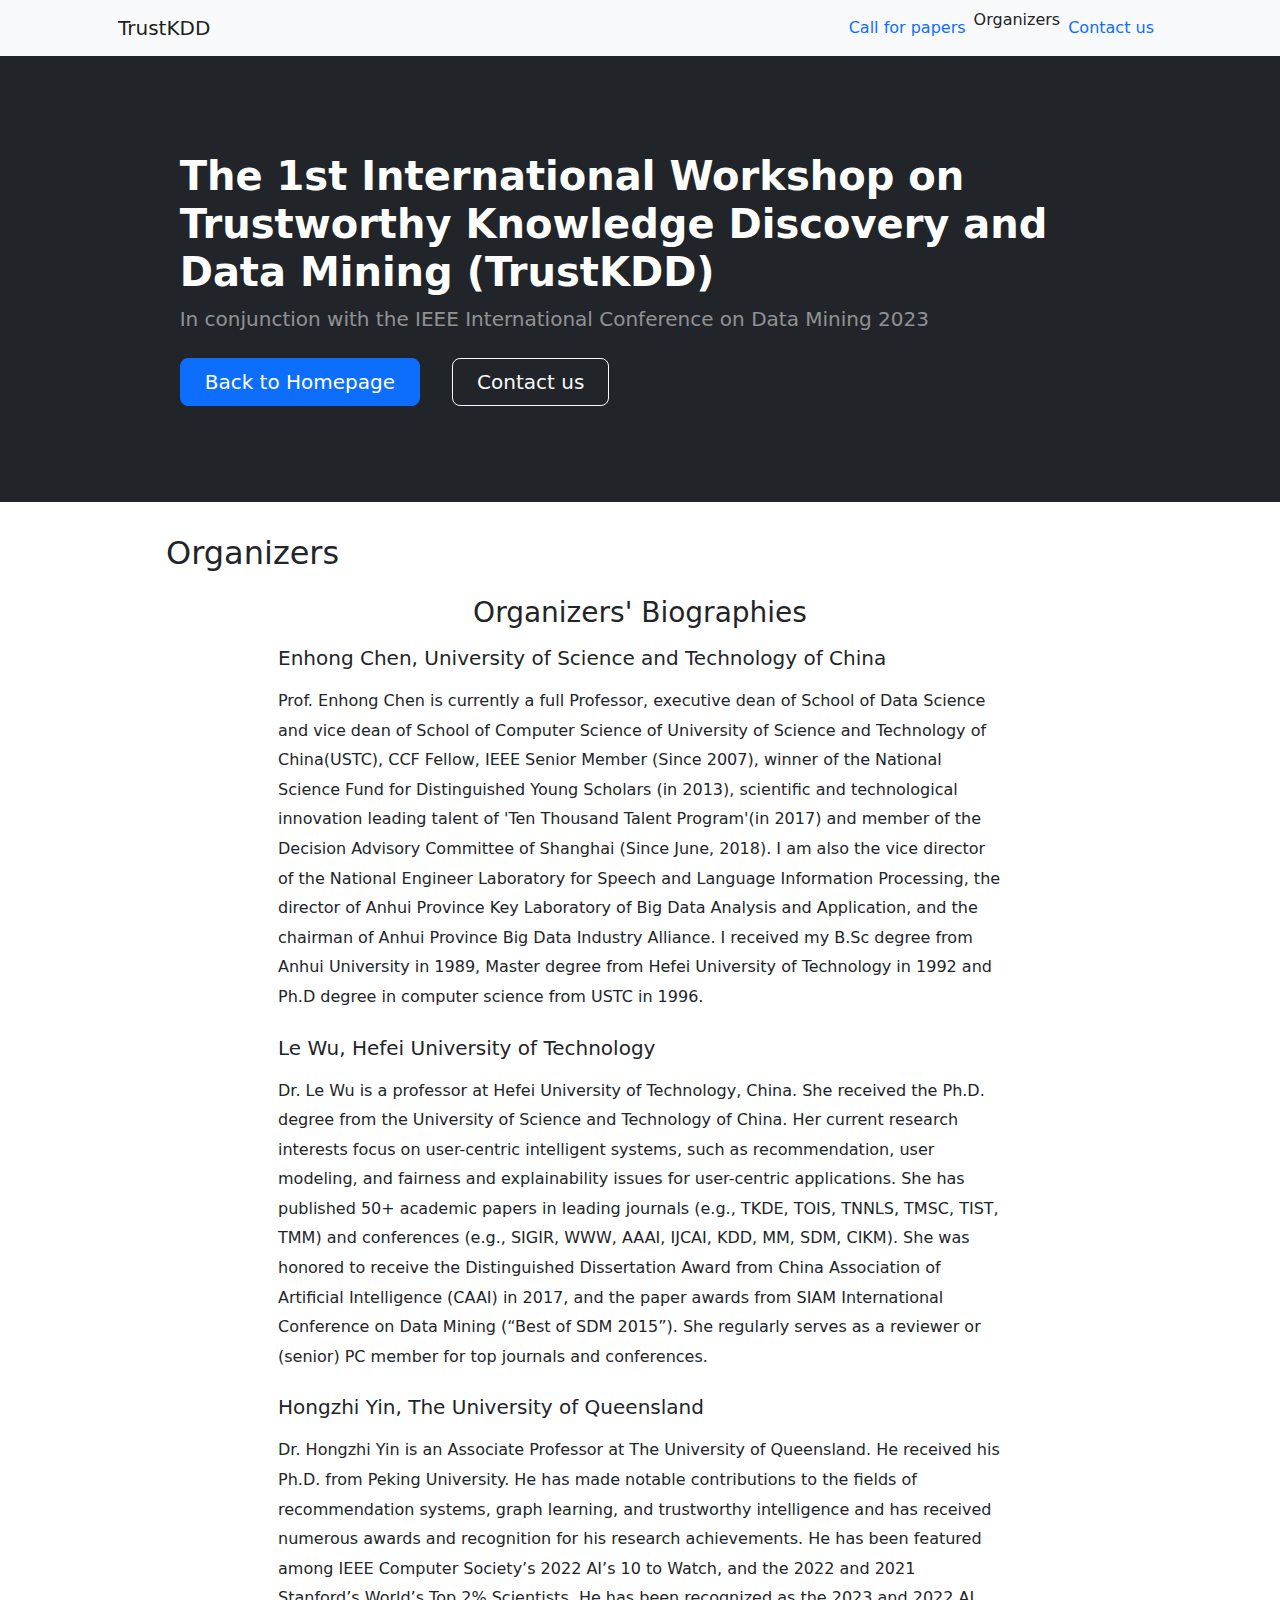
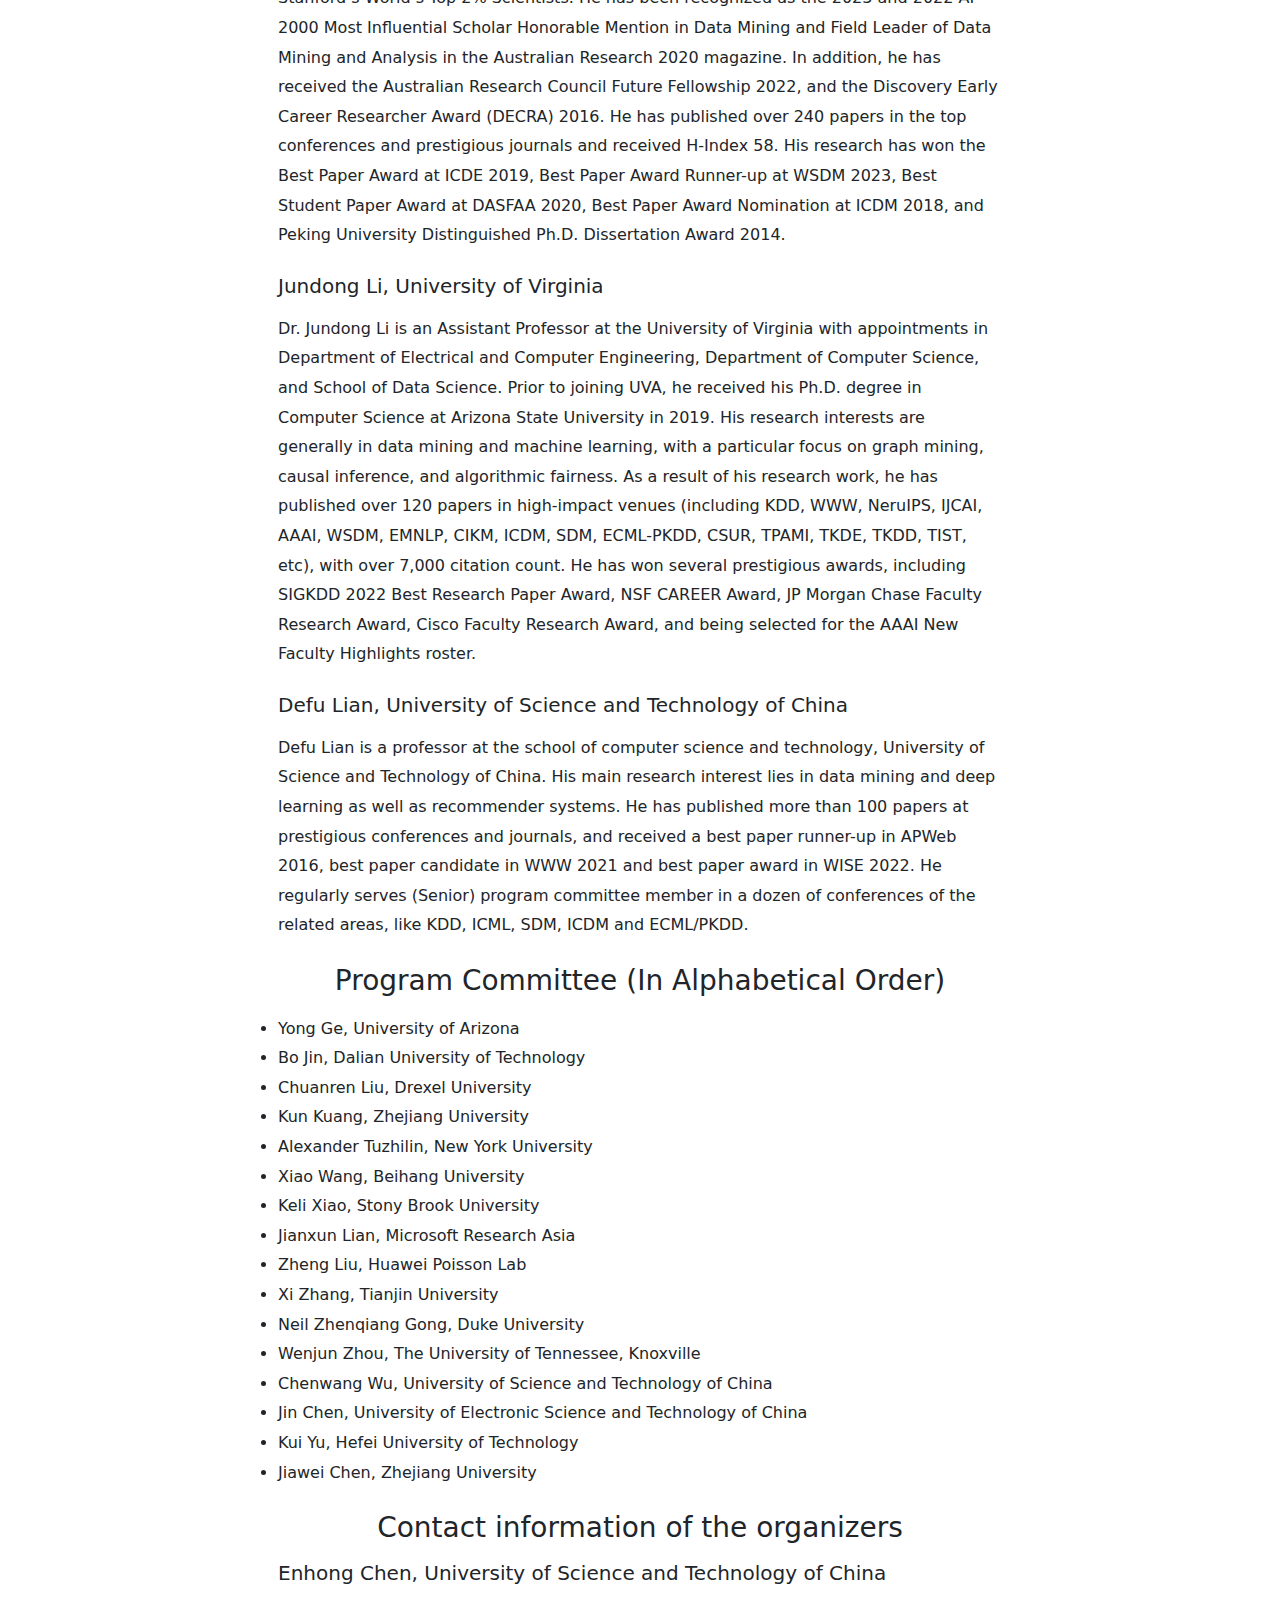
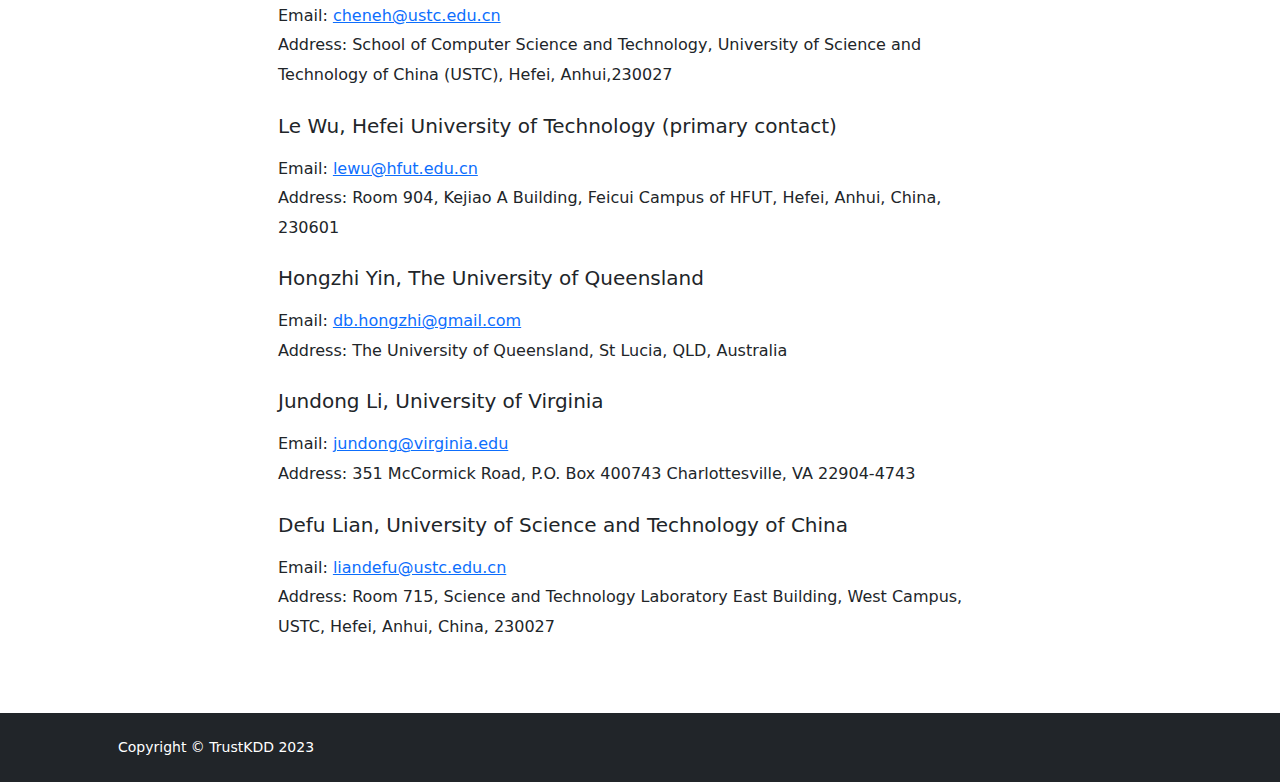
==== organizers.html @ 91637865 "Add files via upload" ====
<!DOCTYPE html>

<html lang="en">
    <head>
        <meta charset="utf-8" />
        <meta name="viewport" content="width=device-width, initial-scale=1, shrink-to-fit=no" />
        <meta name="description" content="" />
        <meta name="author" content="" />
        <title> TrustKDD 2023 </title>
        <!-- Favicon-->
        <link rel="icon" type="image/x-icon" href="assets/favicon.ico" />
        <!-- Bootstrap icons-->
        <link href="https://cdn.jsdelivr.net/npm/bootstrap-icons@1.5.0/font/bootstrap-icons.css" rel="stylesheet" />
        <!-- Core theme CSS (includes Bootstrap)-->
        <!-- <link href="https://cdn.jsdelivr.net/npm/bootstrap@5.3.0-alpha1/dist/css/bootstrap.min.css" rel="stylesheet">
        <link href="https://getbootstrap.com/docs/5.3/assets/css/docs.css" rel="stylesheet"> -->
        <link href="css/styles.css" rel="stylesheet" />
    </head>
    <style>
        .nav-link {
            display: block;
            padding: var(--bs-nav-link-padding-y) var(--bs-nav-link-padding-x);
            font-size: var(--bs-nav-link-font-size);
            font-weight: var(--bs-nav-link-font-weight);
            color: var(--bs-primary);
            text-decoration: none;
            transition: color 0.15s ease-in-out, background-color 0.15s ease-in-out, border-color 0.15s ease-in-out;
        }
    </style>
    <body class="d-flex flex-column h-100">
        <main class="flex-shrink-0">
            <!-- Navigation-->
            <nav class="navbar navbar-expand-lg bg-light" >
                <div class="container px-5  ">
                    <a class="navbar-brand" href="index.html">TrustKDD</a>
                    <button class="navbar-toggler" type="button" data-bs-toggle="collapse" data-bs-target="#navbarSupportedContent" aria-controls="navbarSupportedContent" aria-expanded="false" aria-label="Toggle navigation"><span class="navbar-toggler-icon"></span></button>
                    <div class="collapse navbar-collapse" id="navbarSupportedContent">
                        <ul class="navbar-nav ms-auto mb-2 mb-lg-0">
                            <!-- <li class="nav-item dropdown">
                                <a class="nav-link dropdown-toggle" id="navbarDropdownBlog" href="#" role="button" data-bs-toggle="dropdown" aria-expanded="false">Calls</a>
                                <ul class="dropdown-menu dropdown-menu-end" aria-labelledby="navbarDropdownBlog">
                                    <li><a class="dropdown-item" href="call-for-papers.html">Call for papers</a></li>
                                    <li><a class="dropdown-item" href="call-for-workshop-proposals.html">Call for Workshops</a></li>
                                </ul>
                            </li> -->
                            <li class="nav-item"><a class="nav-link" href=call-for-papers.html>Call for papers</a></li>
                            <li>Organizers</a></li>
                            <li class="nav-item"><a class="nav-link" href="mailto:liandefu@ustc.edu.cn">Contact us</a></li>
                        </ul>
                    </div>
                </div>
            </nav>
            <!-- Header -->
            <header class="bg-dark py-5">
                <div class="container px-3">
                    <div class="row gx-3 align-items-center justify-content-center">
                        <div class="col-lg-10 col-xl-10 col-xxl-10">
                            <div class="my-5 text-center text-xl-start">
                                <h1 class="display-6 fw-bolder text-white mb-2">The 1st International Workshop on Trustworthy Knowledge Discovery and Data Mining (TrustKDD)</h1>
                                <p class="lead fw-normal text-white-50 mb-4">In conjunction with the IEEE International Conference on Data Mining 2023</p>
                                <div class="d-grid gap-3 d-sm-flex justify-content-sm-center justify-content-xl-start">
                                    <a class="btn btn-primary btn-lg px-4 me-sm-3" href="index.html">Back to Homepage</a>
                                    <a class="btn btn-outline-light btn-lg px-4" href="mailto:liandefu@ustc.edu.cn">Contact us</a>
                                </div>
                            </div>
                        </div>
                        <!-- <div class="col-xl-5 col-xxl-6 d-none d-xl-block text-center"><img class="img-fluid rounded-3 my-5" src="https://dummyimage.com/600x400/343a40/6c757d" alt="..." /></div> -->
                    </div>
                </div>
            </header>

            <!-- Content section-->
            <section class="pt-2 pb-5" id="content">
                <div class="container px-5" style="line-height: 1.85;">
                    <h1 class="mb-4 mt-4 fs-2 px-5">Organizers 

                    </h1>
                
                    <section class="mb-4">
                        <h2 class="mb-3 mt-3 fs-3 text-center">Organizers' Biographies</h2>

                            <h4 class="mb-3 mt-3 fs-5 px-10">
                                Enhong Chen, University of Science and Technology of China
                            </h4>
                            <p class="mb-4 px-10">
                                Prof. Enhong Chen is currently a full Professor, executive dean of School of Data Science and vice dean of School of Computer Science of University of Science and Technology of China(USTC), CCF Fellow, IEEE Senior Member (Since 2007), winner of the National Science Fund for Distinguished Young Scholars (in 2013), scientific and technological innovation leading talent of 'Ten Thousand Talent Program'(in 2017) and member of the Decision Advisory Committee of Shanghai (Since June, 2018). I am also the vice director of the National Engineer Laboratory for Speech and Language Information Processing, the director of Anhui Province Key Laboratory of Big Data Analysis and Application, and the chairman of Anhui Province Big Data Industry Alliance. I received my B.Sc degree from Anhui University in 1989, Master degree from Hefei University of Technology in 1992 and Ph.D degree in computer science from USTC in 1996.
                            </p>

                            <h4 class="mb-3 mt-3 fs-5 px-10">
                                Le Wu, Hefei University of Technology
                            </h4>
                            <p class="mb-4 px-10">
                                Dr. Le Wu is a professor at Hefei University of Technology, China. She received the Ph.D. degree from the University of Science and Technology of China. Her current research interests focus on user-centric intelligent systems, such as recommendation, user modeling, and fairness and explainability issues for user-centric applications. She has published 50+ academic papers in leading journals (e.g., TKDE, TOIS, TNNLS, TMSC, TIST, TMM) and conferences (e.g., SIGIR, WWW, AAAI, IJCAI, KDD, MM, SDM, CIKM). She was honored to receive the Distinguished Dissertation Award from China Association of Artificial Intelligence (CAAI) in 2017, and the paper awards from SIAM International Conference on Data Mining (“Best of SDM 2015”). She regularly serves as a reviewer or (senior) PC member for top journals and conferences.
                            </p>

                            <h4 class="mb-3 mt-3 fs-5 px-10">
                                Hongzhi Yin, The University of Queensland
                            </h4>
                            <p class="mb-4 px-10">
                                Dr. Hongzhi Yin is an Associate Professor at The University of Queensland. He received his Ph.D.  from Peking University. He has made notable contributions to the fields of recommendation systems, graph learning, and trustworthy intelligence and has received numerous awards and recognition for his research achievements. He has been featured among IEEE Computer Society’s 2022 AI’s 10 to Watch, and the 2022 and 2021 Stanford’s World’s Top 2% Scientists.  He has been recognized as the 2023 and 2022 AI 2000 Most Influential Scholar Honorable Mention in Data Mining and Field Leader of Data Mining and Analysis in the Australian Research 2020 magazine. In addition, he has received the Australian Research Council Future Fellowship 2022, and the Discovery Early Career Researcher Award (DECRA) 2016.  He has published over 240 papers in the top conferences and prestigious journals and received H-Index 58. His research has won the Best Paper Award at ICDE 2019, Best Paper Award Runner-up at WSDM 2023, Best Student Paper Award at DASFAA 2020, Best Paper Award Nomination at ICDM 2018, and Peking University Distinguished Ph.D. Dissertation Award 2014.
                            </p>
                            <h4 class="mb-3 mt-3 fs-5 px-10">
                                Jundong Li, University of Virginia
                            </h4>
                            <p class="mb-4 px-10">
                                Dr. Jundong Li is an Assistant Professor at the University of Virginia with appointments in Department of Electrical and Computer Engineering, Department of Computer Science, and School of Data Science. Prior to joining UVA, he received his Ph.D. degree in Computer Science at Arizona State University in 2019. His research interests are generally in data mining and machine learning, with a particular focus on graph mining, causal inference, and algorithmic fairness. As a result of his research work, he has published over 120 papers in high-impact venues (including KDD, WWW, NeruIPS, IJCAI, AAAI, WSDM, EMNLP, CIKM, ICDM, SDM, ECML-PKDD, CSUR, TPAMI, TKDE, TKDD, TIST, etc), with over 7,000 citation count. He has won several prestigious awards, including SIGKDD 2022 Best Research Paper Award, NSF CAREER Award, JP Morgan Chase Faculty Research Award, Cisco Faculty Research Award, and being selected for the AAAI New Faculty Highlights roster.
                            </p>
                            <h4 class="mb-3 mt-3 fs-5 px-10">
                                Defu Lian, University of Science and Technology of China
                            </h4>
                            <p class="mb-4 px-10">
                                Defu Lian is a professor at the school of computer science and technology, University of Science and Technology of China. His main research interest lies in data mining and deep learning as well as recommender systems. He has published more than 100 papers at prestigious conferences and journals, and received a best paper runner-up in APWeb 2016, best paper candidate in WWW 2021 and best paper award in WISE 2022. He regularly serves (Senior) program committee member in a dozen of conferences of the related areas, like KDD, ICML, SDM, ICDM and ECML/PKDD.
                            </p>
                    </section>
                    
                    <section class="mb-4">
                        <h2 class="mb-3 mt-3 fs-3 text-center">Program Committee (In Alphabetical Order)</h2>
                        <ul class="mb-4 px-10">
                            <li>Yong Ge, University of Arizona</li>
                            <li>Bo Jin, Dalian University of Technology</li>
                            <li>Chuanren Liu, Drexel University</li>
                            <li>Kun Kuang, Zhejiang University</li>
                            <li>Alexander Tuzhilin, New York University</li>
                            <li>Xiao Wang, Beihang University</li>
                            <li>Keli Xiao, Stony Brook University</li>
                            <li>Jianxun Lian, Microsoft Research Asia</li>
                            <li>Zheng Liu, Huawei Poisson Lab</li>
                            <li>Xi Zhang, Tianjin University</li>
                            <li>Neil Zhenqiang Gong, Duke University</li>
                            <li>Wenjun Zhou, The University of Tennessee, Knoxville</li>
                            <li>Chenwang Wu, University of Science and Technology of China</li>
                            <li>Jin Chen, University of Electronic Science and Technology of China</li>
                            <li>Kui Yu, Hefei University of Technology</li>
                            <li>Jiawei Chen, Zhejiang University</li>
                        </ul>
                    </section>
                
                    <section class="mb-4">
                        <h2 class="mb-3 mt-3 fs-3 text-center">Contact information of the organizers</h2>
                        <h4 class="mb-3 mt-3 fs-5 px-10">Enhong Chen, University of Science and Technology of China</h4>
                        <p class="mb-4 px-10">
                            Email: <a href="mailto:cheneh@ustc.edu.cn">cheneh@ustc.edu.cn</a><br>
                            Address: School of Computer Science and Technology, University of Science and Technology of China (USTC), Hefei, Anhui,230027
                        </p>
                        
                        <h4 class="mb-3 mt-3 fs-5 px-10">Le Wu, Hefei University of Technology (primary contact)</h4>
                        <p class="mb-4 px-10">
                            Email: <a href="mailto:lewu@hfut.edu.cn">lewu@hfut.edu.cn</a><br>
                            Address: Room 904, Kejiao A Building, Feicui Campus of HFUT, Hefei, Anhui, China, 230601
                        </p>

                        <h4 class="mb-3 mt-3 fs-5 px-10">Hongzhi Yin, The University of Queensland</h4>
                        
                        <p class="mb-4 px-10">
                            Email: <a href="mailto:db.hongzhi@gmail.com">db.hongzhi@gmail.com</a><br>
                            Address: The University of Queensland, St Lucia, QLD, Australia
                        </p>
                        
                        <h4 class="mb-3 mt-3 fs-5 px-10">
                            Jundong Li, University of Virginia
                        </h4>

                        <p class="mb-4 px-10">
                            Email: <a href="mailto:jundong@virginia.edu">jundong@virginia.edu</a><br>
                            Address: 351 McCormick Road, P.O. Box 400743 Charlottesville, VA 22904-4743
                        </p>
                        
                        <h4 class="mb-3 mt-3 fs-5 px-10">
                            Defu Lian, University of Science and Technology of China
                        </h4>

                        <p class="mb-4 px-10">
                            Email: <a href="mailto:liandefu@ustc.edu.cn">liandefu@ustc.edu.cn</a><br>
                            Address: Room 715, Science and Technology Laboratory East Building, West Campus, USTC, Hefei, Anhui, China, 230027    
                        </p>
                    </section>
                </div>
            </section>
        </main>
        <!-- Footer-->
        <footer class="bg-dark py-4 mt-auto">
            <div class="container px-5">
                <div class="row align-items-center justify-content-between flex-column flex-sm-row">
                    <div class="col-auto"><div class="small m-0 text-white">Copyright &copy; TrustKDD 2023 </div></div>
                    <!-- <div class="col-auto">
                        <a class="link-light small" href="#!">Privacy</a>
                        <span class="text-white mx-1">&middot;</span>
                        <a class="link-light small" href="#!">Terms</a>
                        <span class="text-white mx-1">&middot;</span>
                        <a class="link-light small" href="#!">Contact</a>
                    </div> -->
                </div>
            </div>
        </footer>
        <!-- Bootstrap core JS-->
        <script src="https://cdn.jsdelivr.net/npm/bootstrap@5.2.3/dist/js/bootstrap.bundle.min.js"></script>
        <!-- Core theme JS-->
        <script src="js/scripts.js"></script>
    </body>
</html>
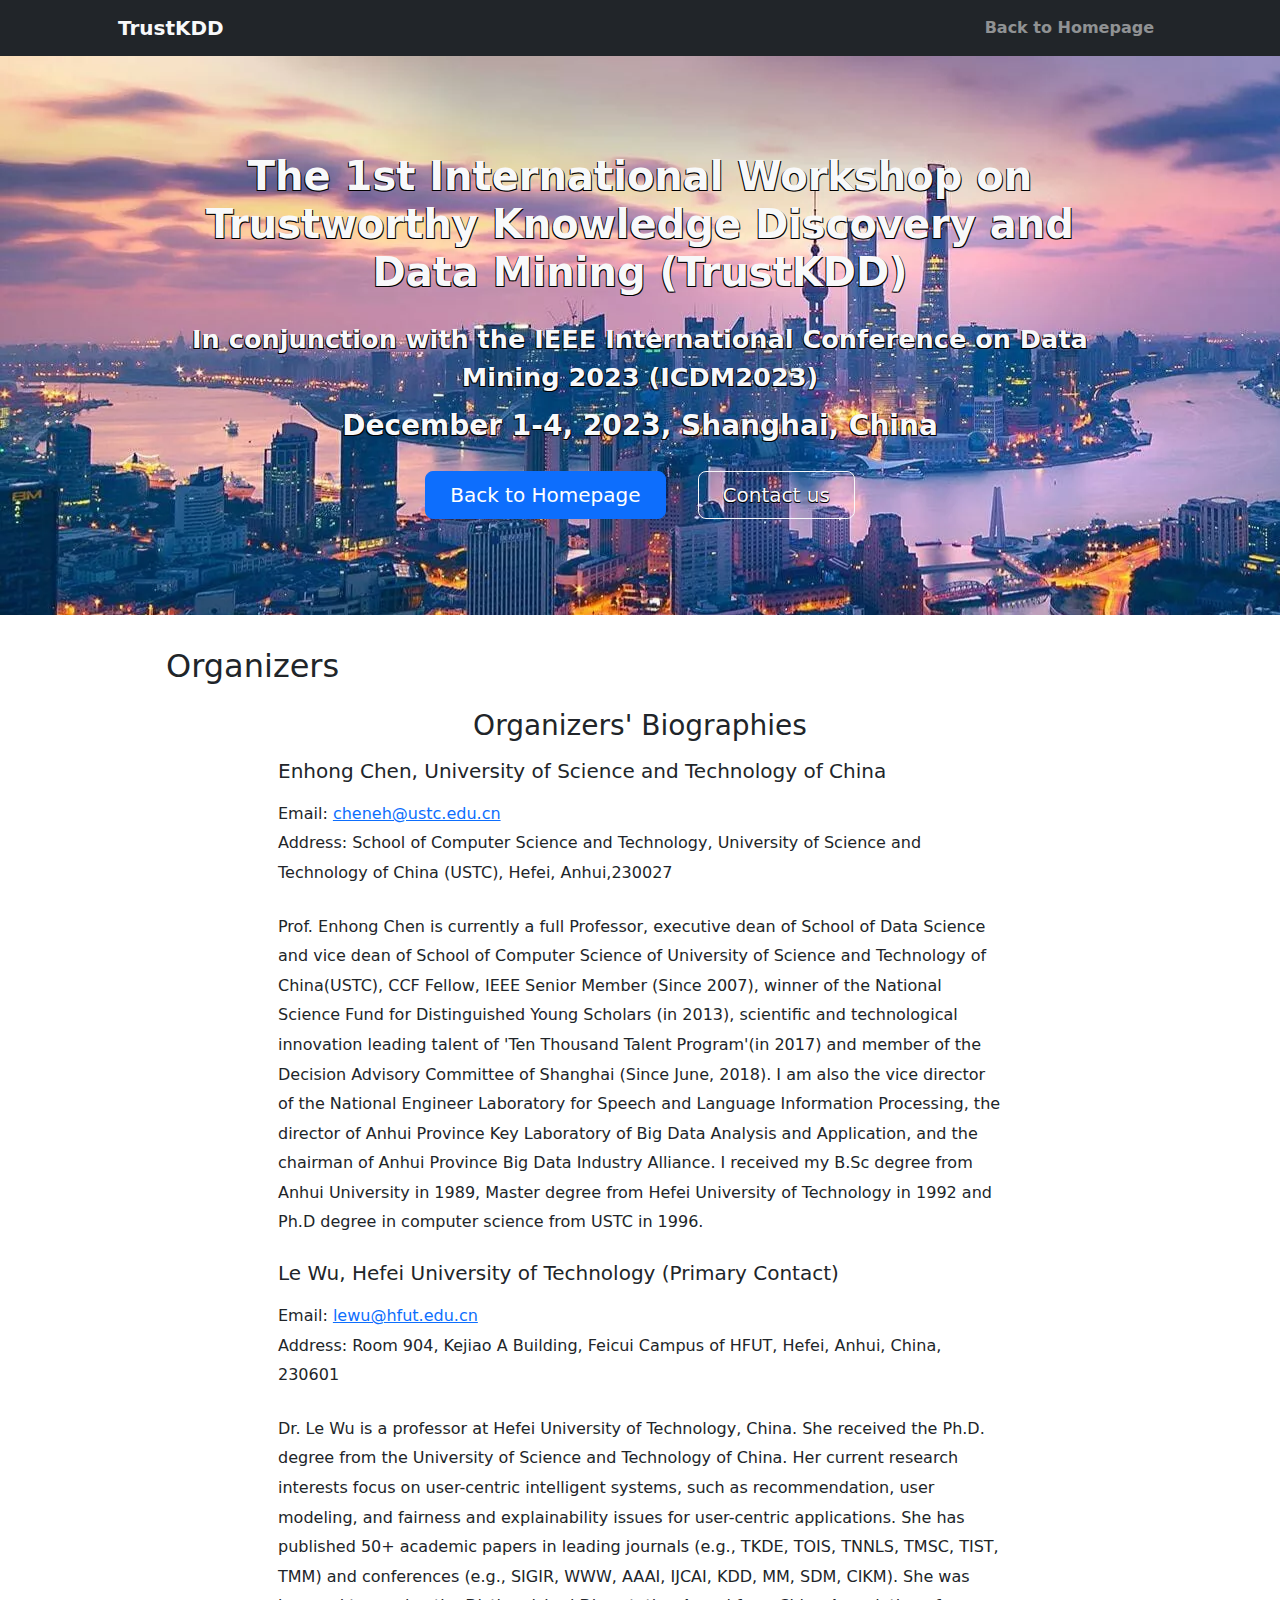
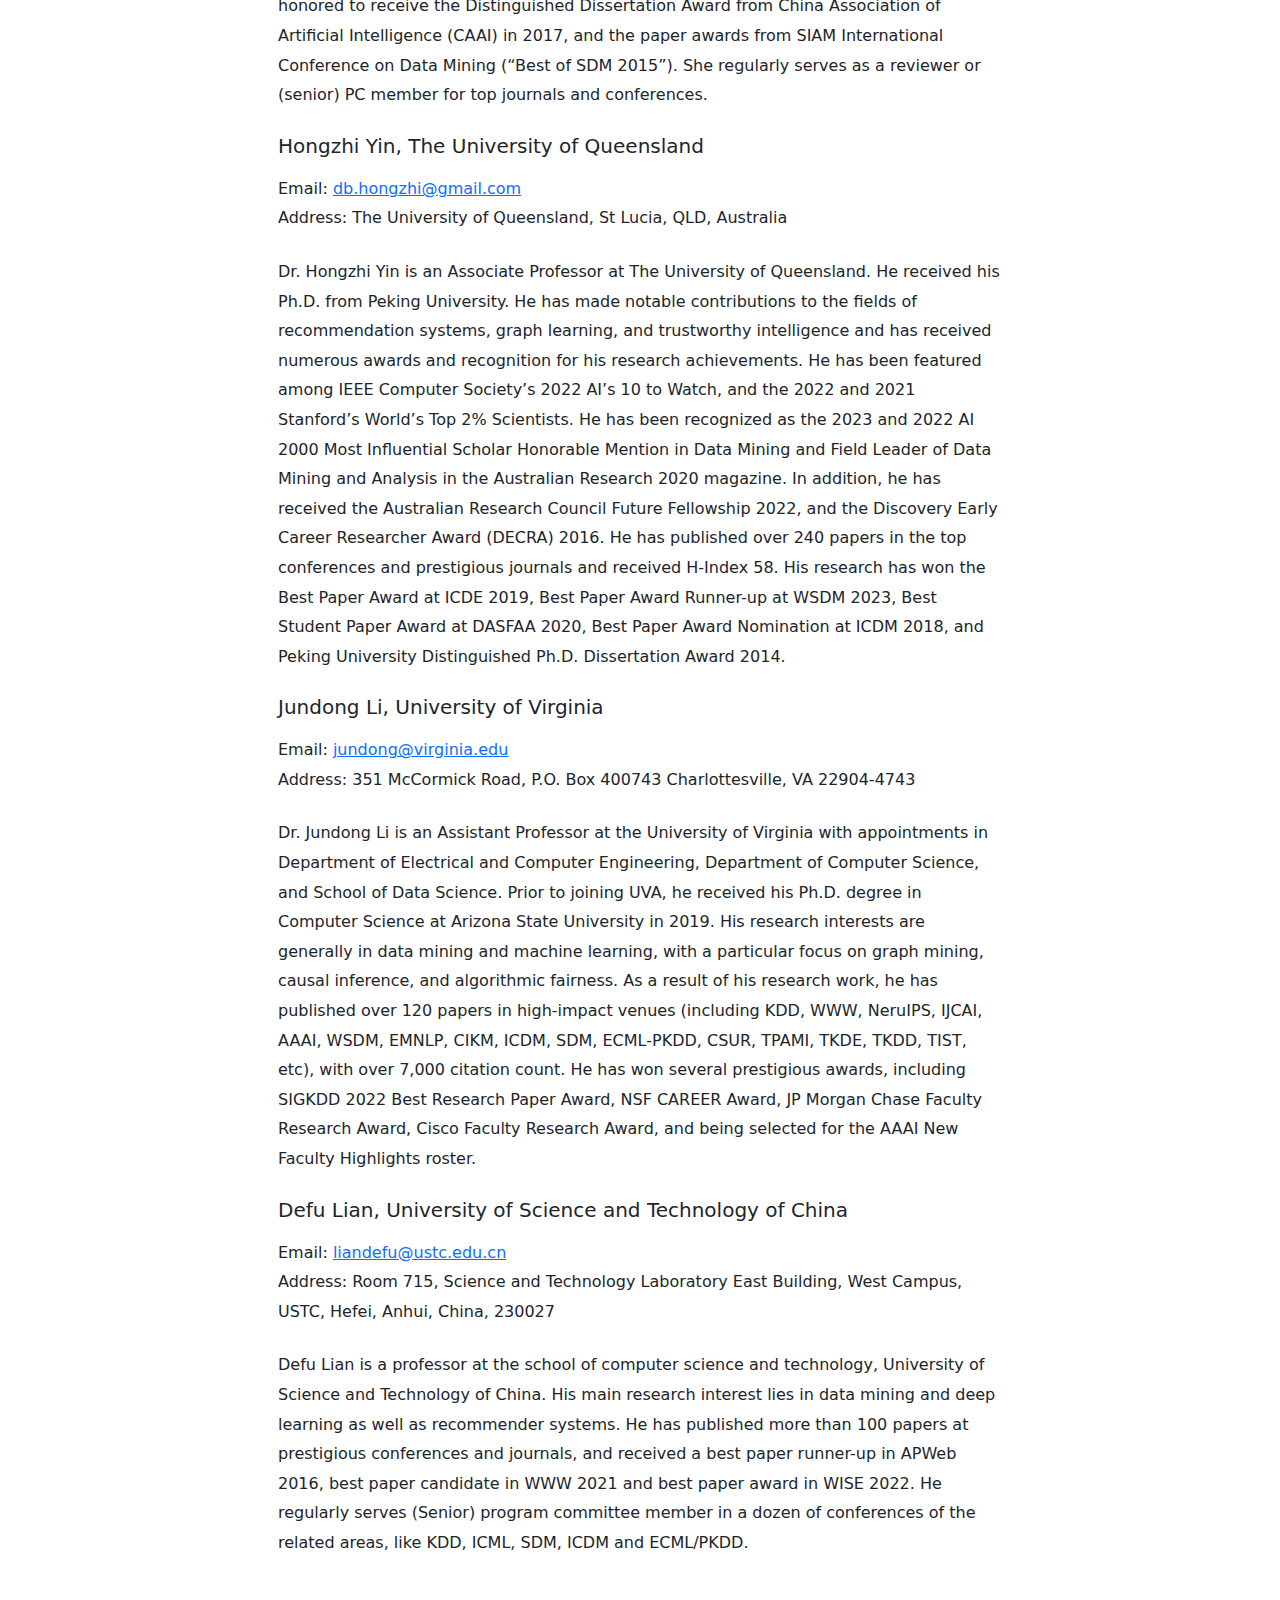
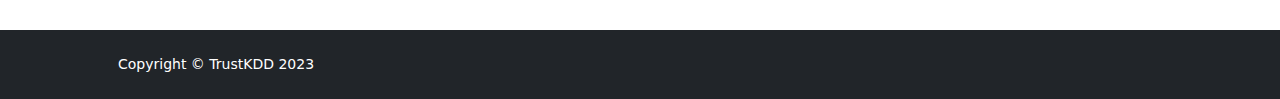
==== commit c797bc79: "Add files via upload" ====
--- a/organizers.html
+++ b/organizers.html
@@ -30,9 +30,9 @@
     <body class="d-flex flex-column h-100">
         <main class="flex-shrink-0">
             <!-- Navigation-->
-            <nav class="navbar navbar-expand-lg bg-light" >
+            <nav class="navbar navbar-expand-lg bg-dark" >
                 <div class="container px-5  ">
-                    <a class="navbar-brand" href="index.html">TrustKDD</a>
+                    <a class="navbar-brand text-light fw-bolder" href="index.html">TrustKDD</a>
                     <button class="navbar-toggler" type="button" data-bs-toggle="collapse" data-bs-target="#navbarSupportedContent" aria-controls="navbarSupportedContent" aria-expanded="false" aria-label="Toggle navigation"><span class="navbar-toggler-icon"></span></button>
                     <div class="collapse navbar-collapse" id="navbarSupportedContent">
                         <ul class="navbar-nav ms-auto mb-2 mb-lg-0">
@@ -43,24 +43,22 @@
                                     <li><a class="dropdown-item" href="call-for-workshop-proposals.html">Call for Workshops</a></li>
                                 </ul>
                             </li> -->
-                            <li class="nav-item"><a class="nav-link" href=call-for-papers.html>Call for papers</a></li>
-                            <li>Organizers</a></li>
-                            <li class="nav-item"><a class="nav-link" href="mailto:liandefu@ustc.edu.cn">Contact us</a></li>
+                            <li class="nav-item"><a class="nav-link text-white-50 fw-bolder" href=index.html>Back to Homepage</a></li>
                         </ul>
                     </div>
                 </div>
             </nav>
-            <!-- Header -->
-            <header class="bg-dark py-5">
+            <header class="py-5" style="background-image:url(background.webp)">
                 <div class="container px-3">
                     <div class="row gx-3 align-items-center justify-content-center">
                         <div class="col-lg-10 col-xl-10 col-xxl-10">
                             <div class="my-5 text-center text-xl-start">
-                                <h1 class="display-6 fw-bolder text-white mb-2">The 1st International Workshop on Trustworthy Knowledge Discovery and Data Mining (TrustKDD)</h1>
-                                <p class="lead fw-normal text-white-50 mb-4">In conjunction with the IEEE International Conference on Data Mining 2023</p>
-                                <div class="d-grid gap-3 d-sm-flex justify-content-sm-center justify-content-xl-start">
+                                <h1 class="display-6 fw-bolder text-light text-center mb-4" style="text-shadow: -1px 1px 0 #000, 1px 1px 0 #000;">The 1st International Workshop on Trustworthy Knowledge Discovery and Data Mining (TrustKDD)</h1>
+                                <p class="lead fw-bolder text-light text-center mb-2" style="font-size:1.6rem; text-shadow: -1px 1px 0 #000, 1px 1px 0 #000;">In conjunction with the IEEE International Conference on Data Mining 2023 (ICDM2023) </p>
+                                <p class="lead fw-bolder text-light text-center mb-4" style="font-size:1.75rem; text-shadow: -1px 1px 0 #000, 1px 1px 0 #000;">December 1-4, 2023, Shanghai, China</p>
+                                <div class="d-grid gap-3 d-sm-flex justify-content-sm-center">
                                     <a class="btn btn-primary btn-lg px-4 me-sm-3" href="index.html">Back to Homepage</a>
-                                    <a class="btn btn-outline-light btn-lg px-4" href="mailto:liandefu@ustc.edu.cn">Contact us</a>
+                                    <a class="btn btn-outline-light btn-lg px-4" style="text-shadow: -0.5px 0.5px 0 #000, 0.5px 0.5px 0 #000;" href="mailto:liandefu@ustc.edu.cn">Contact us</a>
                                 </div>
                             </div>
                         </div>
@@ -83,12 +81,20 @@
                                 Enhong Chen, University of Science and Technology of China
                             </h4>
                             <p class="mb-4 px-10">
+                                Email: <a href="mailto:cheneh@ustc.edu.cn">cheneh@ustc.edu.cn</a><br>
+                                Address: School of Computer Science and Technology, University of Science and Technology of China (USTC), Hefei, Anhui,230027
+                            </p>
+                            <p class="mb-4 px-10">
                                 Prof. Enhong Chen is currently a full Professor, executive dean of School of Data Science and vice dean of School of Computer Science of University of Science and Technology of China(USTC), CCF Fellow, IEEE Senior Member (Since 2007), winner of the National Science Fund for Distinguished Young Scholars (in 2013), scientific and technological innovation leading talent of 'Ten Thousand Talent Program'(in 2017) and member of the Decision Advisory Committee of Shanghai (Since June, 2018). I am also the vice director of the National Engineer Laboratory for Speech and Language Information Processing, the director of Anhui Province Key Laboratory of Big Data Analysis and Application, and the chairman of Anhui Province Big Data Industry Alliance. I received my B.Sc degree from Anhui University in 1989, Master degree from Hefei University of Technology in 1992 and Ph.D degree in computer science from USTC in 1996.
                             </p>
 
                             <h4 class="mb-3 mt-3 fs-5 px-10">
-                                Le Wu, Hefei University of Technology
+                                Le Wu, Hefei University of Technology (Primary Contact)
                             </h4>
+                            <p class="mb-4 px-10">
+                                Email: <a href="mailto:lewu@hfut.edu.cn">lewu@hfut.edu.cn</a><br>
+                                Address: Room 904, Kejiao A Building, Feicui Campus of HFUT, Hefei, Anhui, China, 230601
+                            </p>
                             <p class="mb-4 px-10">
                                 Dr. Le Wu is a professor at Hefei University of Technology, China. She received the Ph.D. degree from the University of Science and Technology of China. Her current research interests focus on user-centric intelligent systems, such as recommendation, user modeling, and fairness and explainability issues for user-centric applications. She has published 50+ academic papers in leading journals (e.g., TKDE, TOIS, TNNLS, TMSC, TIST, TMM) and conferences (e.g., SIGIR, WWW, AAAI, IJCAI, KDD, MM, SDM, CIKM). She was honored to receive the Distinguished Dissertation Award from China Association of Artificial Intelligence (CAAI) in 2017, and the paper awards from SIAM International Conference on Data Mining (“Best of SDM 2015”). She regularly serves as a reviewer or (senior) PC member for top journals and conferences.
                             </p>
@@ -97,11 +103,19 @@
                                 Hongzhi Yin, The University of Queensland
                             </h4>
                             <p class="mb-4 px-10">
+                                Email: <a href="mailto:db.hongzhi@gmail.com">db.hongzhi@gmail.com</a><br>
+                                Address: The University of Queensland, St Lucia, QLD, Australia
+                            </p>
+                            <p class="mb-4 px-10">
                                 Dr. Hongzhi Yin is an Associate Professor at The University of Queensland. He received his Ph.D.  from Peking University. He has made notable contributions to the fields of recommendation systems, graph learning, and trustworthy intelligence and has received numerous awards and recognition for his research achievements. He has been featured among IEEE Computer Society’s 2022 AI’s 10 to Watch, and the 2022 and 2021 Stanford’s World’s Top 2% Scientists.  He has been recognized as the 2023 and 2022 AI 2000 Most Influential Scholar Honorable Mention in Data Mining and Field Leader of Data Mining and Analysis in the Australian Research 2020 magazine. In addition, he has received the Australian Research Council Future Fellowship 2022, and the Discovery Early Career Researcher Award (DECRA) 2016.  He has published over 240 papers in the top conferences and prestigious journals and received H-Index 58. His research has won the Best Paper Award at ICDE 2019, Best Paper Award Runner-up at WSDM 2023, Best Student Paper Award at DASFAA 2020, Best Paper Award Nomination at ICDM 2018, and Peking University Distinguished Ph.D. Dissertation Award 2014.
                             </p>
                             <h4 class="mb-3 mt-3 fs-5 px-10">
                                 Jundong Li, University of Virginia
                             </h4>
+                            <p class="mb-4 px-10">
+                                Email: <a href="mailto:jundong@virginia.edu">jundong@virginia.edu</a><br>
+                                Address: 351 McCormick Road, P.O. Box 400743 Charlottesville, VA 22904-4743
+                            </p>
                             <p class="mb-4 px-10">
                                 Dr. Jundong Li is an Assistant Professor at the University of Virginia with appointments in Department of Electrical and Computer Engineering, Department of Computer Science, and School of Data Science. Prior to joining UVA, he received his Ph.D. degree in Computer Science at Arizona State University in 2019. His research interests are generally in data mining and machine learning, with a particular focus on graph mining, causal inference, and algorithmic fairness. As a result of his research work, he has published over 120 papers in high-impact venues (including KDD, WWW, NeruIPS, IJCAI, AAAI, WSDM, EMNLP, CIKM, ICDM, SDM, ECML-PKDD, CSUR, TPAMI, TKDE, TKDD, TIST, etc), with over 7,000 citation count. He has won several prestigious awards, including SIGKDD 2022 Best Research Paper Award, NSF CAREER Award, JP Morgan Chase Faculty Research Award, Cisco Faculty Research Award, and being selected for the AAAI New Faculty Highlights roster.
                             </p>
@@ -109,70 +123,12 @@
                                 Defu Lian, University of Science and Technology of China
                             </h4>
                             <p class="mb-4 px-10">
+                                Email: <a href="mailto:liandefu@ustc.edu.cn">liandefu@ustc.edu.cn</a><br>
+                                Address: Room 715, Science and Technology Laboratory East Building, West Campus, USTC, Hefei, Anhui, China, 230027    
+                            </p>
+                            <p class="mb-4 px-10">
                                 Defu Lian is a professor at the school of computer science and technology, University of Science and Technology of China. His main research interest lies in data mining and deep learning as well as recommender systems. He has published more than 100 papers at prestigious conferences and journals, and received a best paper runner-up in APWeb 2016, best paper candidate in WWW 2021 and best paper award in WISE 2022. He regularly serves (Senior) program committee member in a dozen of conferences of the related areas, like KDD, ICML, SDM, ICDM and ECML/PKDD.
                             </p>
-                    </section>
-                    
-                    <section class="mb-4">
-                        <h2 class="mb-3 mt-3 fs-3 text-center">Program Committee (In Alphabetical Order)</h2>
-                        <ul class="mb-4 px-10">
-                            <li>Yong Ge, University of Arizona</li>
-                            <li>Bo Jin, Dalian University of Technology</li>
-                            <li>Chuanren Liu, Drexel University</li>
-                            <li>Kun Kuang, Zhejiang University</li>
-                            <li>Alexander Tuzhilin, New York University</li>
-                            <li>Xiao Wang, Beihang University</li>
-                            <li>Keli Xiao, Stony Brook University</li>
-                            <li>Jianxun Lian, Microsoft Research Asia</li>
-                            <li>Zheng Liu, Huawei Poisson Lab</li>
-                            <li>Xi Zhang, Tianjin University</li>
-                            <li>Neil Zhenqiang Gong, Duke University</li>
-                            <li>Wenjun Zhou, The University of Tennessee, Knoxville</li>
-                            <li>Chenwang Wu, University of Science and Technology of China</li>
-                            <li>Jin Chen, University of Electronic Science and Technology of China</li>
-                            <li>Kui Yu, Hefei University of Technology</li>
-                            <li>Jiawei Chen, Zhejiang University</li>
-                        </ul>
-                    </section>
-                
-                    <section class="mb-4">
-                        <h2 class="mb-3 mt-3 fs-3 text-center">Contact information of the organizers</h2>
-                        <h4 class="mb-3 mt-3 fs-5 px-10">Enhong Chen, University of Science and Technology of China</h4>
-                        <p class="mb-4 px-10">
-                            Email: <a href="mailto:cheneh@ustc.edu.cn">cheneh@ustc.edu.cn</a><br>
-                            Address: School of Computer Science and Technology, University of Science and Technology of China (USTC), Hefei, Anhui,230027
-                        </p>
-                        
-                        <h4 class="mb-3 mt-3 fs-5 px-10">Le Wu, Hefei University of Technology (primary contact)</h4>
-                        <p class="mb-4 px-10">
-                            Email: <a href="mailto:lewu@hfut.edu.cn">lewu@hfut.edu.cn</a><br>
-                            Address: Room 904, Kejiao A Building, Feicui Campus of HFUT, Hefei, Anhui, China, 230601
-                        </p>
-
-                        <h4 class="mb-3 mt-3 fs-5 px-10">Hongzhi Yin, The University of Queensland</h4>
-                        
-                        <p class="mb-4 px-10">
-                            Email: <a href="mailto:db.hongzhi@gmail.com">db.hongzhi@gmail.com</a><br>
-                            Address: The University of Queensland, St Lucia, QLD, Australia
-                        </p>
-                        
-                        <h4 class="mb-3 mt-3 fs-5 px-10">
-                            Jundong Li, University of Virginia
-                        </h4>
-
-                        <p class="mb-4 px-10">
-                            Email: <a href="mailto:jundong@virginia.edu">jundong@virginia.edu</a><br>
-                            Address: 351 McCormick Road, P.O. Box 400743 Charlottesville, VA 22904-4743
-                        </p>
-                        
-                        <h4 class="mb-3 mt-3 fs-5 px-10">
-                            Defu Lian, University of Science and Technology of China
-                        </h4>
-
-                        <p class="mb-4 px-10">
-                            Email: <a href="mailto:liandefu@ustc.edu.cn">liandefu@ustc.edu.cn</a><br>
-                            Address: Room 715, Science and Technology Laboratory East Building, West Campus, USTC, Hefei, Anhui, China, 230027    
-                        </p>
                     </section>
                 </div>
             </section>
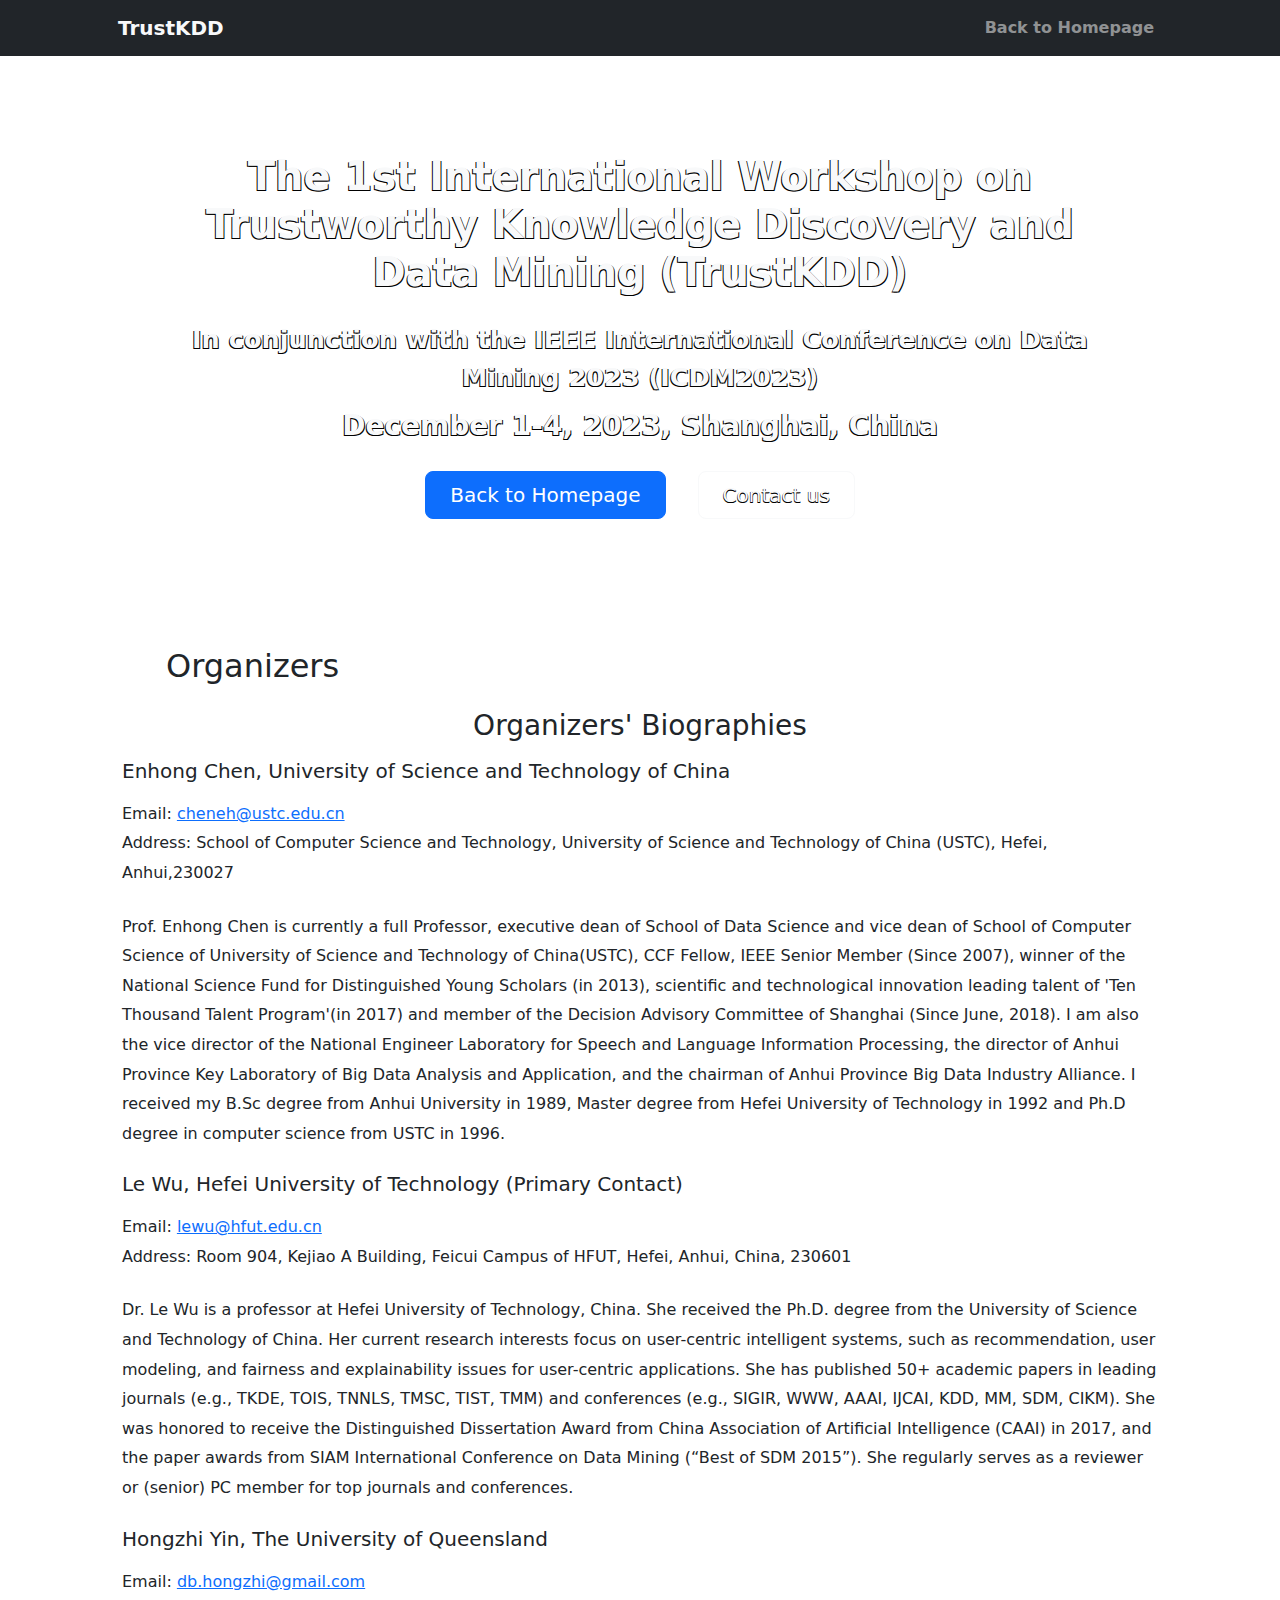
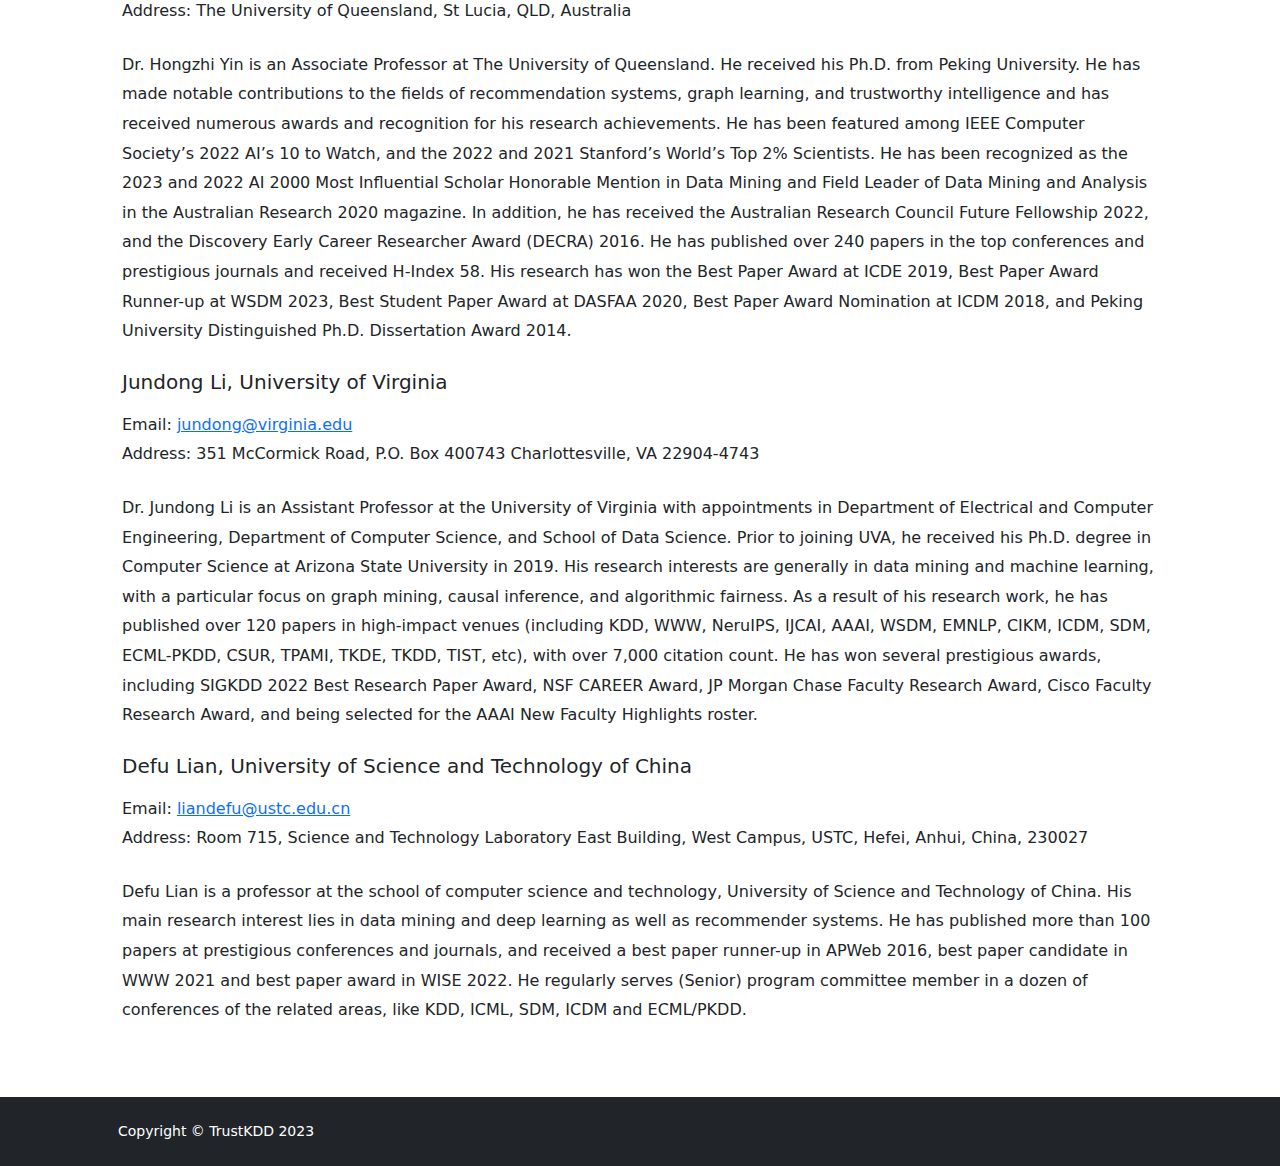
==== commit e89e57fc: "Update organizers.html" ====
--- a/organizers.html
+++ b/organizers.html
@@ -48,7 +48,7 @@
                     </div>
                 </div>
             </nav>
-            <header class="py-5" style="background-image:url(background.webp)">
+            <header class="py-5" style="background-image:url(bg3.jpg);background-size:100% 100%">
                 <div class="container px-3">
                     <div class="row gx-3 align-items-center justify-content-center">
                         <div class="col-lg-10 col-xl-10 col-xxl-10">
@@ -77,56 +77,56 @@
                     <section class="mb-4">
                         <h2 class="mb-3 mt-3 fs-3 text-center">Organizers' Biographies</h2>
 
-                            <h4 class="mb-3 mt-3 fs-5 px-10">
+                            <h4 class="mb-3 mt-3 fs-5 px-1">
                                 Enhong Chen, University of Science and Technology of China
                             </h4>
-                            <p class="mb-4 px-10">
+                            <p class="mb-4 px-1">
                                 Email: <a href="mailto:cheneh@ustc.edu.cn">cheneh@ustc.edu.cn</a><br>
                                 Address: School of Computer Science and Technology, University of Science and Technology of China (USTC), Hefei, Anhui,230027
                             </p>
-                            <p class="mb-4 px-10">
+                            <p class="mb-4 px-1">
                                 Prof. Enhong Chen is currently a full Professor, executive dean of School of Data Science and vice dean of School of Computer Science of University of Science and Technology of China(USTC), CCF Fellow, IEEE Senior Member (Since 2007), winner of the National Science Fund for Distinguished Young Scholars (in 2013), scientific and technological innovation leading talent of 'Ten Thousand Talent Program'(in 2017) and member of the Decision Advisory Committee of Shanghai (Since June, 2018). I am also the vice director of the National Engineer Laboratory for Speech and Language Information Processing, the director of Anhui Province Key Laboratory of Big Data Analysis and Application, and the chairman of Anhui Province Big Data Industry Alliance. I received my B.Sc degree from Anhui University in 1989, Master degree from Hefei University of Technology in 1992 and Ph.D degree in computer science from USTC in 1996.
                             </p>
 
-                            <h4 class="mb-3 mt-3 fs-5 px-10">
+                            <h4 class="mb-3 mt-3 fs-5 px-1">
                                 Le Wu, Hefei University of Technology (Primary Contact)
                             </h4>
-                            <p class="mb-4 px-10">
+                            <p class="mb-4 px-1">
                                 Email: <a href="mailto:lewu@hfut.edu.cn">lewu@hfut.edu.cn</a><br>
                                 Address: Room 904, Kejiao A Building, Feicui Campus of HFUT, Hefei, Anhui, China, 230601
                             </p>
-                            <p class="mb-4 px-10">
+                            <p class="mb-4 px-1">
                                 Dr. Le Wu is a professor at Hefei University of Technology, China. She received the Ph.D. degree from the University of Science and Technology of China. Her current research interests focus on user-centric intelligent systems, such as recommendation, user modeling, and fairness and explainability issues for user-centric applications. She has published 50+ academic papers in leading journals (e.g., TKDE, TOIS, TNNLS, TMSC, TIST, TMM) and conferences (e.g., SIGIR, WWW, AAAI, IJCAI, KDD, MM, SDM, CIKM). She was honored to receive the Distinguished Dissertation Award from China Association of Artificial Intelligence (CAAI) in 2017, and the paper awards from SIAM International Conference on Data Mining (“Best of SDM 2015”). She regularly serves as a reviewer or (senior) PC member for top journals and conferences.
                             </p>
 
-                            <h4 class="mb-3 mt-3 fs-5 px-10">
+                            <h4 class="mb-3 mt-3 fs-5 px-1">
                                 Hongzhi Yin, The University of Queensland
                             </h4>
-                            <p class="mb-4 px-10">
+                            <p class="mb-4 px-1">
                                 Email: <a href="mailto:db.hongzhi@gmail.com">db.hongzhi@gmail.com</a><br>
                                 Address: The University of Queensland, St Lucia, QLD, Australia
                             </p>
-                            <p class="mb-4 px-10">
+                            <p class="mb-4 px-1">
                                 Dr. Hongzhi Yin is an Associate Professor at The University of Queensland. He received his Ph.D.  from Peking University. He has made notable contributions to the fields of recommendation systems, graph learning, and trustworthy intelligence and has received numerous awards and recognition for his research achievements. He has been featured among IEEE Computer Society’s 2022 AI’s 10 to Watch, and the 2022 and 2021 Stanford’s World’s Top 2% Scientists.  He has been recognized as the 2023 and 2022 AI 2000 Most Influential Scholar Honorable Mention in Data Mining and Field Leader of Data Mining and Analysis in the Australian Research 2020 magazine. In addition, he has received the Australian Research Council Future Fellowship 2022, and the Discovery Early Career Researcher Award (DECRA) 2016.  He has published over 240 papers in the top conferences and prestigious journals and received H-Index 58. His research has won the Best Paper Award at ICDE 2019, Best Paper Award Runner-up at WSDM 2023, Best Student Paper Award at DASFAA 2020, Best Paper Award Nomination at ICDM 2018, and Peking University Distinguished Ph.D. Dissertation Award 2014.
                             </p>
-                            <h4 class="mb-3 mt-3 fs-5 px-10">
+                            <h4 class="mb-3 mt-3 fs-5 px-1">
                                 Jundong Li, University of Virginia
                             </h4>
-                            <p class="mb-4 px-10">
+                            <p class="mb-4 px-1">
                                 Email: <a href="mailto:jundong@virginia.edu">jundong@virginia.edu</a><br>
                                 Address: 351 McCormick Road, P.O. Box 400743 Charlottesville, VA 22904-4743
                             </p>
-                            <p class="mb-4 px-10">
+                            <p class="mb-4 px-1">
                                 Dr. Jundong Li is an Assistant Professor at the University of Virginia with appointments in Department of Electrical and Computer Engineering, Department of Computer Science, and School of Data Science. Prior to joining UVA, he received his Ph.D. degree in Computer Science at Arizona State University in 2019. His research interests are generally in data mining and machine learning, with a particular focus on graph mining, causal inference, and algorithmic fairness. As a result of his research work, he has published over 120 papers in high-impact venues (including KDD, WWW, NeruIPS, IJCAI, AAAI, WSDM, EMNLP, CIKM, ICDM, SDM, ECML-PKDD, CSUR, TPAMI, TKDE, TKDD, TIST, etc), with over 7,000 citation count. He has won several prestigious awards, including SIGKDD 2022 Best Research Paper Award, NSF CAREER Award, JP Morgan Chase Faculty Research Award, Cisco Faculty Research Award, and being selected for the AAAI New Faculty Highlights roster.
                             </p>
-                            <h4 class="mb-3 mt-3 fs-5 px-10">
+                            <h4 class="mb-3 mt-3 fs-5 px-1">
                                 Defu Lian, University of Science and Technology of China
                             </h4>
-                            <p class="mb-4 px-10">
+                            <p class="mb-4 px-1">
                                 Email: <a href="mailto:liandefu@ustc.edu.cn">liandefu@ustc.edu.cn</a><br>
                                 Address: Room 715, Science and Technology Laboratory East Building, West Campus, USTC, Hefei, Anhui, China, 230027    
                             </p>
-                            <p class="mb-4 px-10">
+                            <p class="mb-4 px-1">
                                 Defu Lian is a professor at the school of computer science and technology, University of Science and Technology of China. His main research interest lies in data mining and deep learning as well as recommender systems. He has published more than 100 papers at prestigious conferences and journals, and received a best paper runner-up in APWeb 2016, best paper candidate in WWW 2021 and best paper award in WISE 2022. He regularly serves (Senior) program committee member in a dozen of conferences of the related areas, like KDD, ICML, SDM, ICDM and ECML/PKDD.
                             </p>
                     </section>
